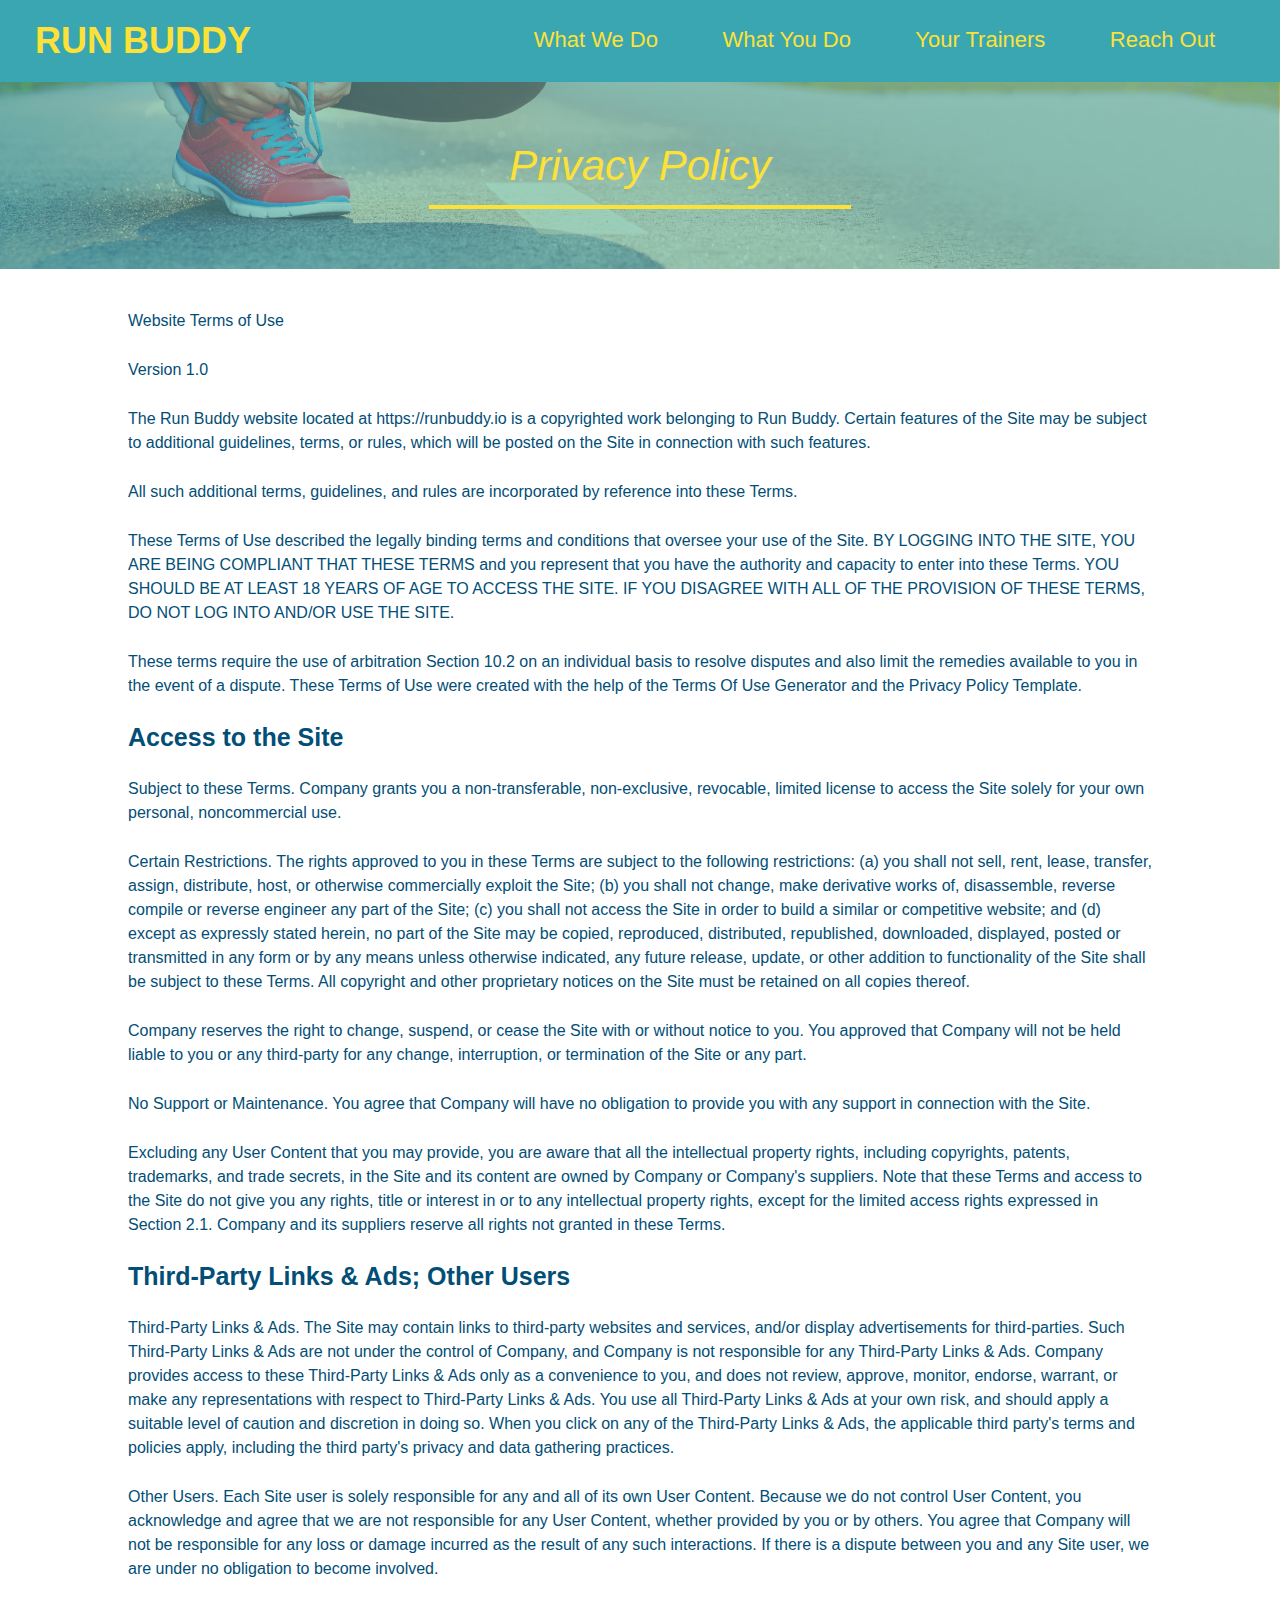
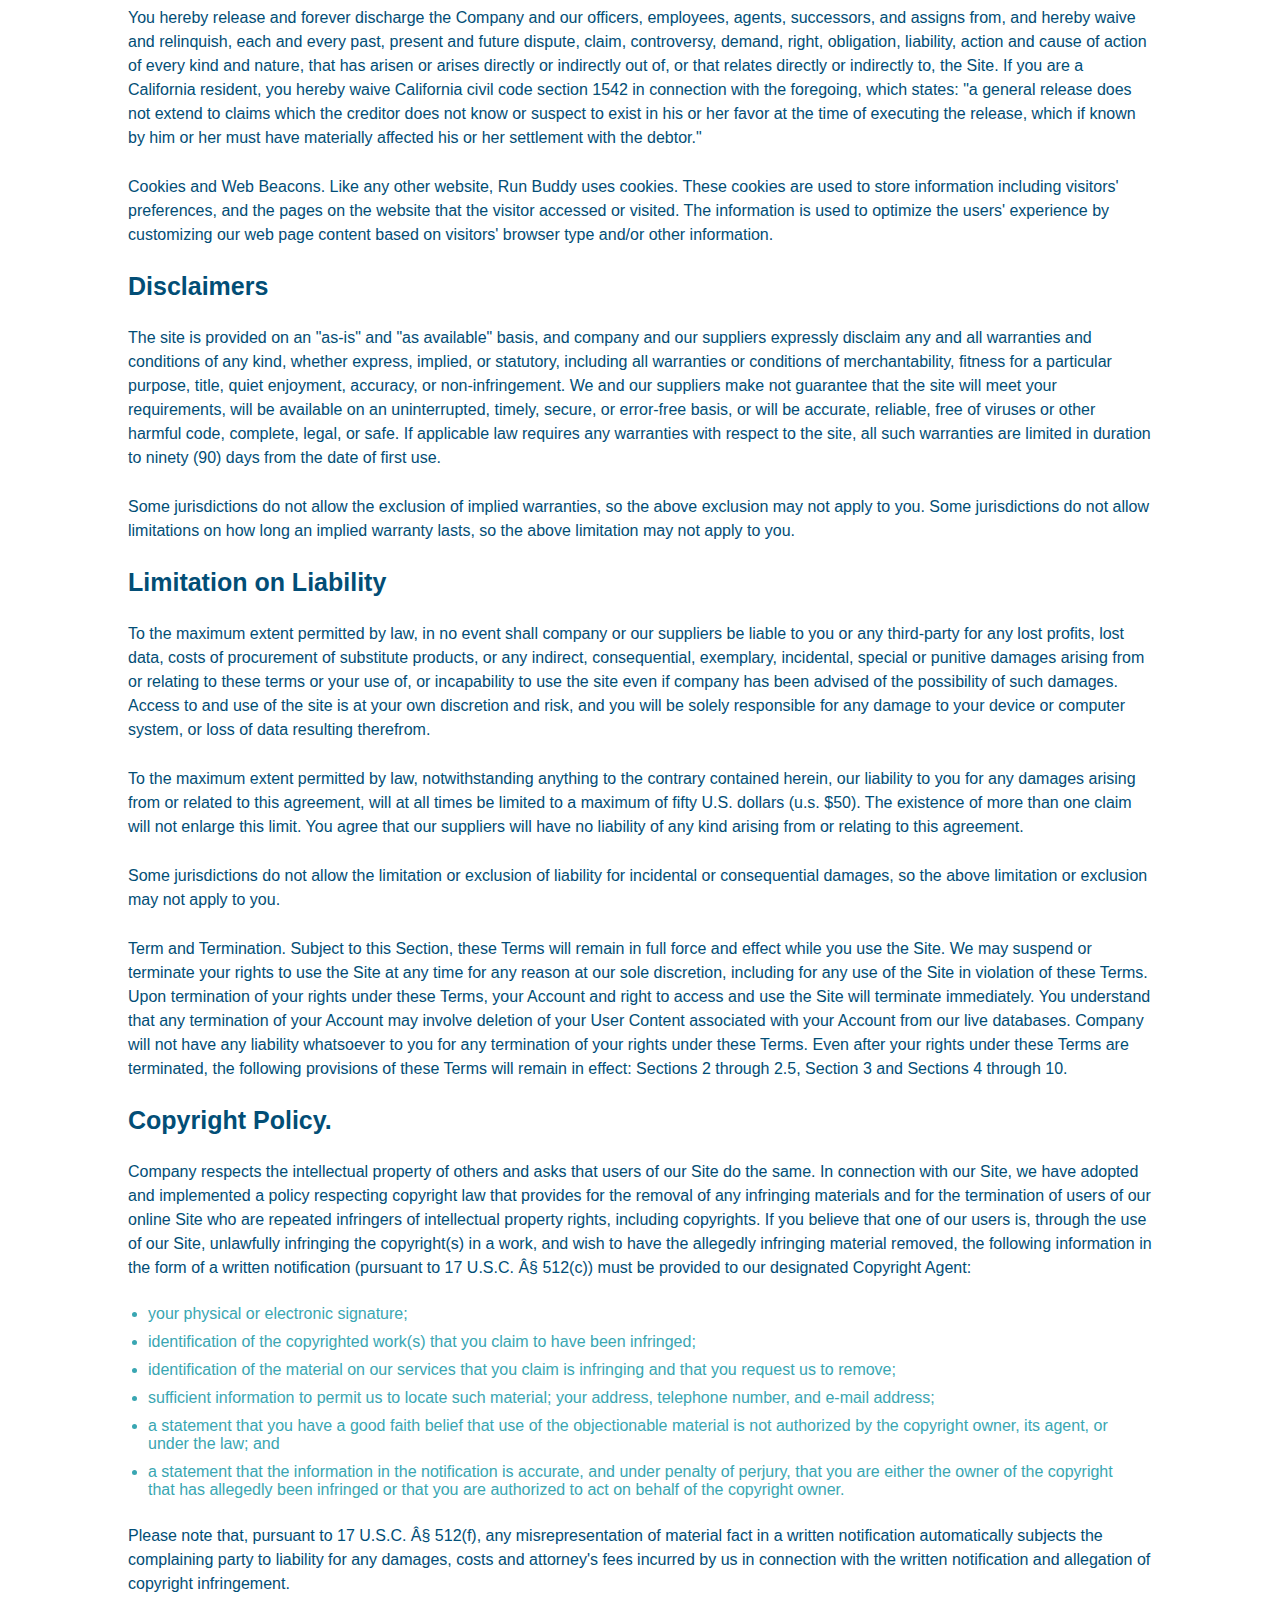
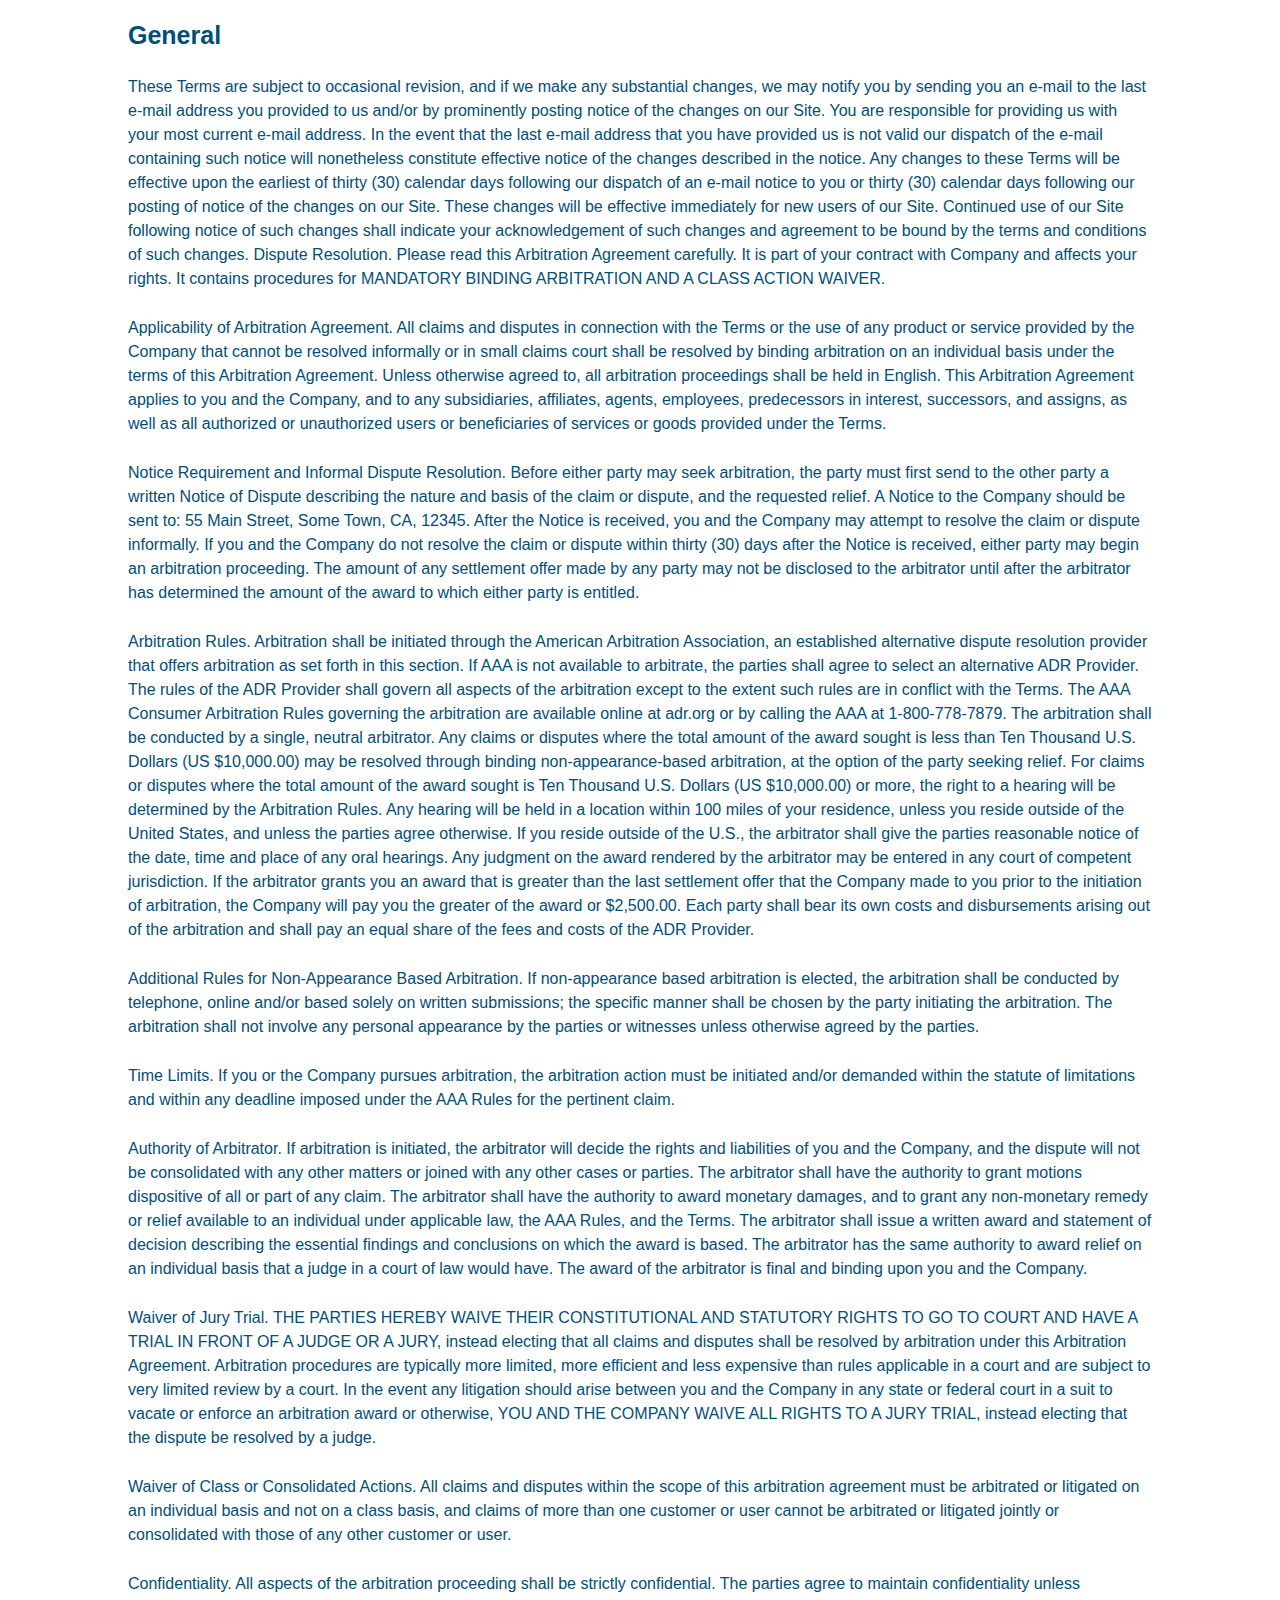
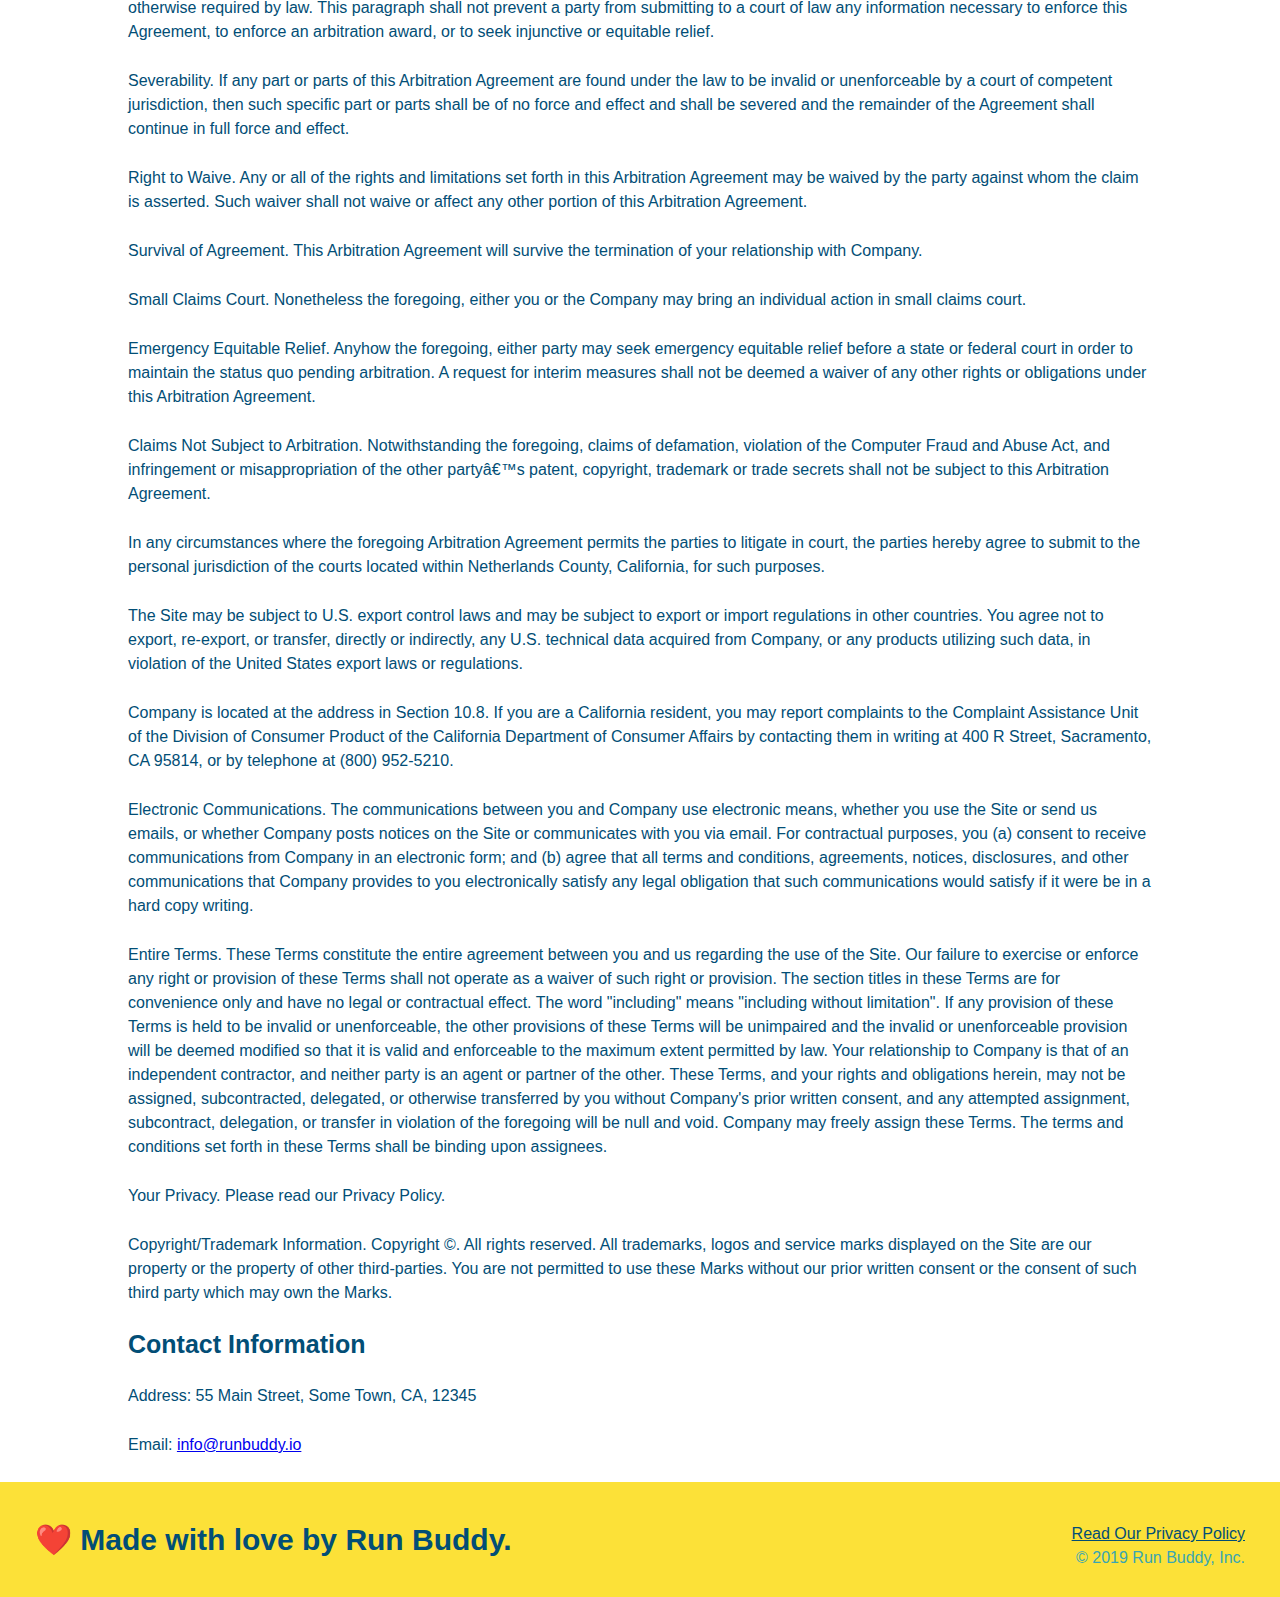
==== privacy-policy.html @ 066e6f73 "added privacy policy" ====
<!DOCTYPE html>
<html lang="en">
    <head>
        <meta charset="UTF-8">
        <title>Privacy Policy - Run Buddy</title>
        <!-- External Style Sheet -->
        <link rel="stylesheet" href="./assets/css/style.css"/>
        <link rel="stylesheet" href="./assets/css/secondary-styles.css"/>
    </head>
    <body>
        <!-- navigation -->
        <header>
            <h1>
                <a href="/run-buddy/">RUN BUDDY</a>
            </h1>
            <nav>
                <!-- Unordered list element -->
                <ul>
                    <!-- List item element -->
                    <li>
                        <!-- anchor element -->
                        <a href="./index.html#what-we-do">What We Do</a>
                    </li>
                    <li>
                        <!-- anchor element -->
                        <a href="./index.html#what-you-do">What You Do</a>
                    </li>
                    <li>
                        <!-- anchor element -->
                        <a href="./index.html#your-trainers">Your Trainers</a>
                    </li>
                    <li>
                        <!-- anchor element -->
                        <a href="./index.html#reach-out">Reach Out</a>
                    </li>
                </ul>
            </nav>
        </header>

        <!-- hero/jumbotron -->
        <section class="hero">
            <h2 class="page-title">
                Privacy Policy
            </h2>
        </section>
        
        <article class="secondary-content">

            <p>
                Website Terms of Use
              </p>
        
              <p>
                Version 1.0
              </p>
        
              <p>
                The Run Buddy website located at https://runbuddy.io is a copyrighted work belonging to Run Buddy. Certain
                features of the Site may be subject to additional guidelines, terms, or rules, which will be posted on the Site
                in connection with such features.
              </p>
        
              <p>
                All such additional terms, guidelines, and rules are incorporated by reference into these Terms.
              </p>
        
              <p>
                These Terms of Use described the legally binding terms and conditions that oversee your use of the Site. BY
                LOGGING INTO THE SITE, YOU ARE BEING COMPLIANT THAT THESE TERMS and you represent that you have the authority
                and capacity to enter into these Terms. YOU SHOULD BE AT LEAST 18 YEARS OF AGE TO ACCESS THE SITE. IF YOU
                DISAGREE WITH ALL OF THE PROVISION OF THESE TERMS, DO NOT LOG INTO AND/OR USE THE SITE.
              </p>
        
              <p>
                These terms require the use of arbitration Section 10.2 on an individual basis to resolve disputes and also
                limit the remedies available to you in the event of a dispute. These Terms of Use were created with the help of
                the Terms Of Use Generator and the Privacy Policy Template.
              </p>
        
              <h3>
                Access to the Site
              </h3>
        
              <p>
                Subject to these Terms. Company grants you a non-transferable, non-exclusive, revocable, limited license to
                access the Site solely for your own personal, noncommercial use.
              </p>
        
              <p>
                Certain Restrictions. The rights approved to you in these Terms are subject to the following restrictions: (a)
                you shall not sell, rent, lease, transfer, assign, distribute, host, or otherwise commercially exploit the Site;
                (b) you shall not change, make derivative works of, disassemble, reverse compile or reverse engineer any part of
                the Site; (c) you shall not access the Site in order to build a similar or competitive website; and (d) except
                as expressly stated herein, no part of the Site may be copied, reproduced, distributed, republished, downloaded,
                displayed, posted or transmitted in any form or by any means unless otherwise indicated, any future release,
                update, or other addition to functionality of the Site shall be subject to these Terms. All copyright and other
                proprietary notices on the Site must be retained on all copies thereof.
              </p>
        
              <p>
                Company reserves the right to change, suspend, or cease the Site with or without notice to you. You approved
                that Company will not be held liable to you or any third-party for any change, interruption, or termination of
                the Site or any part.
              </p>
        
              <p>
                No Support or Maintenance. You agree that Company will have no obligation to provide you with any support in
                connection with the Site.
              </p>
        
              <p>
                Excluding any User Content that you may provide, you are aware that all the intellectual property rights,
                including copyrights, patents, trademarks, and trade secrets, in the Site and its content are owned by Company
                or Company's suppliers. Note that these Terms and access to the Site do not give you any rights, title or
                interest in or to any intellectual property rights, except for the limited access rights expressed in Section
                2.1. Company and its suppliers reserve all rights not granted in these Terms.
              </p>
        
              <h3>
                Third-Party Links & Ads; Other Users
              </h3>
        
              <p>
                Third-Party Links & Ads. The Site may contain links to third-party websites and services, and/or display
                advertisements for third-parties. Such Third-Party Links & Ads are not under the control of Company, and Company
                is not responsible for any Third-Party Links & Ads. Company provides access to these Third-Party Links & Ads
                only as a convenience to you, and does not review, approve, monitor, endorse, warrant, or make any
                representations with respect to Third-Party Links & Ads. You use all Third-Party Links & Ads at your own risk,
                and should apply a suitable level of caution and discretion in doing so. When you click on any of the
                Third-Party Links & Ads, the applicable third party's terms and policies apply, including the third party's
                privacy and data gathering practices.
              </p>
        
              <p>
                Other Users. Each Site user is solely responsible for any and all of its own User Content. Because we do not
                control User Content, you acknowledge and agree that we are not responsible for any User Content, whether
                provided by you or by others. You agree that Company will not be responsible for any loss or damage incurred as
                the result of any such interactions. If there is a dispute between you and any Site user, we are under no
                obligation to become involved.
              </p>
        
              <p>
                You hereby release and forever discharge the Company and our officers, employees, agents, successors, and
                assigns from, and hereby waive and relinquish, each and every past, present and future dispute, claim,
                controversy, demand, right, obligation, liability, action and cause of action of every kind and nature, that has
                arisen or arises directly or indirectly out of, or that relates directly or indirectly to, the Site. If you are
                a California resident, you hereby waive California civil code section 1542 in connection with the foregoing,
                which states: "a general release does not extend to claims which the creditor does not know or suspect to exist
                in his or her favor at the time of executing the release, which if known by him or her must have materially
                affected his or her settlement with the debtor."
              </p>
        
              <p>
                Cookies and Web Beacons. Like any other website, Run Buddy uses cookies. These cookies are used to store
                information including visitors' preferences, and the pages on the website that the visitor accessed or visited.
                The information is used to optimize the users' experience by customizing our web page content based on visitors'
                browser type and/or other information.
              </p>
        
              <h3>
                Disclaimers
              </h3>
        
              <p>
                The site is provided on an "as-is" and "as available" basis, and company and our suppliers expressly disclaim
                any and all warranties and conditions of any kind, whether express, implied, or statutory, including all
                warranties or conditions of merchantability, fitness for a particular purpose, title, quiet enjoyment, accuracy,
                or non-infringement. We and our suppliers make not guarantee that the site will meet your requirements, will be
                available on an uninterrupted, timely, secure, or error-free basis, or will be accurate, reliable, free of
                viruses or other harmful code, complete, legal, or safe. If applicable law requires any warranties with respect
                to the site, all such warranties are limited in duration to ninety (90) days from the date of first use.
              </p>
        
              <p>
                Some jurisdictions do not allow the exclusion of implied warranties, so the above exclusion may not apply to
                you. Some jurisdictions do not allow limitations on how long an implied warranty lasts, so the above limitation
                may not apply to you.
              </p>
        
              <h3>
                Limitation on Liability
              </h3>
        
              <p>
                To the maximum extent permitted by law, in no event shall company or our suppliers be liable to you or any
                third-party for any lost profits, lost data, costs of procurement of substitute products, or any indirect,
                consequential, exemplary, incidental, special or punitive damages arising from or relating to these terms or
                your use of, or incapability to use the site even if company has been advised of the possibility of such
                damages. Access to and use of the site is at your own discretion and risk, and you will be solely responsible
                for any damage to your device or computer system, or loss of data resulting therefrom.
              </p>
        
              <p>
                To the maximum extent permitted by law, notwithstanding anything to the contrary contained herein, our liability
                to you for any damages arising from or related to this agreement, will at all times be limited to a maximum of
                fifty U.S. dollars (u.s. $50). The existence of more than one claim will not enlarge this limit. You agree that
                our suppliers will have no liability of any kind arising from or relating to this agreement.
              </p>
        
              <p>
                Some jurisdictions do not allow the limitation or exclusion of liability for incidental or consequential
                damages, so the above limitation or exclusion may not apply to you.
              </p>
        
              <p>
                Term and Termination. Subject to this Section, these Terms will remain in full force and effect while you use
                the Site. We may suspend or terminate your rights to use the Site at any time for any reason at our sole
                discretion, including for any use of the Site in violation of these Terms. Upon termination of your rights under
                these Terms, your Account and right to access and use the Site will terminate immediately. You understand that
                any termination of your Account may involve deletion of your User Content associated with your Account from our
                live databases. Company will not have any liability whatsoever to you for any termination of your rights under
                these Terms. Even after your rights under these Terms are terminated, the following provisions of these Terms
                will remain in effect: Sections 2 through 2.5, Section 3 and Sections 4 through 10.
              </p>
        
              <h3>
                Copyright Policy.
              </h3>
        
              <p>
                Company respects the intellectual property of others and asks that users of our Site do the same. In connection
                with our Site, we have adopted and implemented a policy respecting copyright law that provides for the removal
                of any infringing materials and for the termination of users of our online Site who are repeated infringers of
                intellectual property rights, including copyrights. If you believe that one of our users is, through the use of
                our Site, unlawfully infringing the copyright(s) in a work, and wish to have the allegedly infringing material
                removed, the following information in the form of a written notification (pursuant to 17 U.S.C. Â§ 512(c)) must
                be provided to our designated Copyright Agent:
              </p>
        
              <ul>
                <li>
                  your physical or electronic signature;
                </li>
                <li>
                  identification of the copyrighted work(s) that you claim to have been infringed;
                </li>
                <li>
                  identification of the material on our services that you claim is infringing and that you request us to remove;
                </li>
                <li>
                  sufficient information to permit us to locate such material; your address, telephone number, and e-mail
                  address;
                </li>
                <li>
                  a statement that you have a good faith belief that use of the objectionable material is not authorized by the
                  copyright owner, its agent, or under the law; and
                </li>
                <li>
                  a statement that the information in the notification is accurate, and under penalty of perjury, that you are
                  either the owner of the copyright that has allegedly been infringed or that you are authorized to act on
                  behalf of the copyright owner.
                </li>
              </ul>
        
              <p>
                Please note that, pursuant to 17 U.S.C. Â§ 512(f), any misrepresentation of material fact in a written
                notification automatically subjects the complaining party to liability for any damages, costs and attorney's
                fees incurred by us in connection with the written notification and allegation of copyright infringement.
              </p>
        
              <h3>
                General
              </h3>
        
              <p>
                These Terms are subject to occasional revision, and if we make any substantial changes, we may notify you by
                sending you an e-mail to the last e-mail address you provided to us and/or by prominently posting notice of the
                changes on our Site. You are responsible for providing us with your most current e-mail address. In the event
                that the last e-mail address that you have provided us is not valid our dispatch of the e-mail containing such
                notice will nonetheless constitute effective notice of the changes described in the notice. Any changes to these
                Terms will be effective upon the earliest of thirty (30) calendar days following our dispatch of an e-mail
                notice to you or thirty (30) calendar days following our posting of notice of the changes on our Site. These
                changes will be effective immediately for new users of our Site. Continued use of our Site following notice of
                such changes shall indicate your acknowledgement of such changes and agreement to be bound by the terms and
                conditions of such changes. Dispute Resolution. Please read this Arbitration Agreement carefully. It is part of
                your contract with Company and affects your rights. It contains procedures for MANDATORY BINDING ARBITRATION AND
                A CLASS ACTION WAIVER.
              </p>
        
              <p>
                Applicability of Arbitration Agreement. All claims and disputes in connection with the Terms or the use of any
                product or service provided by the Company that cannot be resolved informally or in small claims court shall be
                resolved by binding arbitration on an individual basis under the terms of this Arbitration Agreement. Unless
                otherwise agreed to, all arbitration proceedings shall be held in English. This Arbitration Agreement applies to
                you and the Company, and to any subsidiaries, affiliates, agents, employees, predecessors in interest,
                successors, and assigns, as well as all authorized or unauthorized users or beneficiaries of services or goods
                provided under the Terms.
              </p>
        
              <p>
                Notice Requirement and Informal Dispute Resolution. Before either party may seek arbitration, the party must
                first send to the other party a written Notice of Dispute describing the nature and basis of the claim or
                dispute, and the requested relief. A Notice to the Company should be sent to: 55 Main Street, Some Town, CA,
                12345. After the Notice is received, you and the Company may attempt to resolve the claim or dispute informally.
                If you and the Company do not resolve the claim or dispute within thirty (30) days after the Notice is received,
                either party may begin an arbitration proceeding. The amount of any settlement offer made by any party may not
                be disclosed to the arbitrator until after the arbitrator has determined the amount of the award to which either
                party is entitled.
              </p>
        
              <p>
                Arbitration Rules. Arbitration shall be initiated through the American Arbitration Association, an established
                alternative dispute resolution provider that offers arbitration as set forth in this section. If AAA is not
                available to arbitrate, the parties shall agree to select an alternative ADR Provider. The rules of the ADR
                Provider shall govern all aspects of the arbitration except to the extent such rules are in conflict with the
                Terms. The AAA Consumer Arbitration Rules governing the arbitration are available online at adr.org or by
                calling the AAA at 1-800-778-7879. The arbitration shall be conducted by a single, neutral arbitrator. Any
                claims or disputes where the total amount of the award sought is less than Ten Thousand U.S. Dollars (US
                $10,000.00) may be resolved through binding non-appearance-based arbitration, at the option of the party seeking
                relief. For claims or disputes where the total amount of the award sought is Ten Thousand U.S. Dollars (US
                $10,000.00) or more, the right to a hearing will be determined by the Arbitration Rules. Any hearing will be
                held in a location within 100 miles of your residence, unless you reside outside of the United States, and
                unless the parties agree otherwise. If you reside outside of the U.S., the arbitrator shall give the parties
                reasonable notice of the date, time and place of any oral hearings. Any judgment on the award rendered by the
                arbitrator may be entered in any court of competent jurisdiction. If the arbitrator grants you an award that is
                greater than the last settlement offer that the Company made to you prior to the initiation of arbitration, the
                Company will pay you the greater of the award or $2,500.00. Each party shall bear its own costs and
                disbursements arising out of the arbitration and shall pay an equal share of the fees and costs of the ADR
                Provider.
              </p>
        
              <p>
                Additional Rules for Non-Appearance Based Arbitration. If non-appearance based arbitration is elected, the
                arbitration shall be conducted by telephone, online and/or based solely on written submissions; the specific
                manner shall be chosen by the party initiating the arbitration. The arbitration shall not involve any personal
                appearance by the parties or witnesses unless otherwise agreed by the parties.
              </p>
        
              <p>
                Time Limits. If you or the Company pursues arbitration, the arbitration action must be initiated and/or demanded
                within the statute of limitations and within any deadline imposed under the AAA Rules for the pertinent claim.
              </p>
        
              <p>
                Authority of Arbitrator. If arbitration is initiated, the arbitrator will decide the rights and liabilities of
                you and the Company, and the dispute will not be consolidated with any other matters or joined with any other
                cases or parties. The arbitrator shall have the authority to grant motions dispositive of all or part of any
                claim. The arbitrator shall have the authority to award monetary damages, and to grant any non-monetary remedy
                or relief available to an individual under applicable law, the AAA Rules, and the Terms. The arbitrator shall
                issue a written award and statement of decision describing the essential findings and conclusions on which the
                award is based. The arbitrator has the same authority to award relief on an individual basis that a judge in a
                court of law would have. The award of the arbitrator is final and binding upon you and the Company.
              </p>
        
              <p>
                Waiver of Jury Trial. THE PARTIES HEREBY WAIVE THEIR CONSTITUTIONAL AND STATUTORY RIGHTS TO GO TO COURT AND HAVE
                A TRIAL IN FRONT OF A JUDGE OR A JURY, instead electing that all claims and disputes shall be resolved by
                arbitration under this Arbitration Agreement. Arbitration procedures are typically more limited, more efficient
                and less expensive than rules applicable in a court and are subject to very limited review by a court. In the
                event any litigation should arise between you and the Company in any state or federal court in a suit to vacate
                or enforce an arbitration award or otherwise, YOU AND THE COMPANY WAIVE ALL RIGHTS TO A JURY TRIAL, instead
                electing that the dispute be resolved by a judge.
              </p>
        
              <p>
                Waiver of Class or Consolidated Actions. All claims and disputes within the scope of this arbitration agreement
                must be arbitrated or litigated on an individual basis and not on a class basis, and claims of more than one
                customer or user cannot be arbitrated or litigated jointly or consolidated with those of any other customer or
                user.
              </p>
        
              <p>
                Confidentiality. All aspects of the arbitration proceeding shall be strictly confidential. The parties agree to
                maintain confidentiality unless otherwise required by law. This paragraph shall not prevent a party from
                submitting to a court of law any information necessary to enforce this Agreement, to enforce an arbitration
                award, or to seek injunctive or equitable relief.
              </p>
        
              <p>
                Severability. If any part or parts of this Arbitration Agreement are found under the law to be invalid or
                unenforceable by a court of competent jurisdiction, then such specific part or parts shall be of no force and
                effect and shall be severed and the remainder of the Agreement shall continue in full force and effect.
              </p>
        
              <p>
                Right to Waive. Any or all of the rights and limitations set forth in this Arbitration Agreement may be waived
                by the party against whom the claim is asserted. Such waiver shall not waive or affect any other portion of this
                Arbitration Agreement.
              </p>
        
              <p>
                Survival of Agreement. This Arbitration Agreement will survive the termination of your relationship with
                Company.
              </p>
        
              <p>
                Small Claims Court. Nonetheless the foregoing, either you or the Company may bring an individual action in small
                claims court.
              </p>
        
              <p>
                Emergency Equitable Relief. Anyhow the foregoing, either party may seek emergency equitable relief before a
                state or federal court in order to maintain the status quo pending arbitration. A request for interim measures
                shall not be deemed a waiver of any other rights or obligations under this Arbitration Agreement.
              </p>
        
              <p>
                Claims Not Subject to Arbitration. Notwithstanding the foregoing, claims of defamation, violation of the
                Computer Fraud and Abuse Act, and infringement or misappropriation of the other partyâ€™s patent, copyright,
                trademark or trade secrets shall not be subject to this Arbitration Agreement.
              </p>
        
              <p>
                In any circumstances where the foregoing Arbitration Agreement permits the parties to litigate in court, the
                parties hereby agree to submit to the personal jurisdiction of the courts located within Netherlands County,
                California, for such purposes.
              </p>
        
              <p>
                The Site may be subject to U.S. export control laws and may be subject to export or import regulations in other
                countries. You agree not to export, re-export, or transfer, directly or indirectly, any U.S. technical data
                acquired from Company, or any products utilizing such data, in violation of the United States export laws or
                regulations.
              </p>
        
              <p>
                Company is located at the address in Section 10.8. If you are a California resident, you may report complaints
                to the Complaint Assistance Unit of the Division of Consumer Product of the California Department of Consumer
                Affairs by contacting them in writing at 400 R Street, Sacramento, CA 95814, or by telephone at (800) 952-5210.
              </p>
        
              <p>
                Electronic Communications. The communications between you and Company use electronic means, whether you use the
                Site or send us emails, or whether Company posts notices on the Site or communicates with you via email. For
                contractual purposes, you (a) consent to receive communications from Company in an electronic form; and (b)
                agree that all terms and conditions, agreements, notices, disclosures, and other communications that Company
                provides to you electronically satisfy any legal obligation that such communications would satisfy if it were be
                in a hard copy writing.
              </p>
        
              <p>
                Entire Terms. These Terms constitute the entire agreement between you and us regarding the use of the Site. Our
                failure to exercise or enforce any right or provision of these Terms shall not operate as a waiver of such right
                or provision. The section titles in these Terms are for convenience only and have no legal or contractual
                effect. The word "including" means "including without limitation". If any provision of these Terms is held to be
                invalid or unenforceable, the other provisions of these Terms will be unimpaired and the invalid or
                unenforceable provision will be deemed modified so that it is valid and enforceable to the maximum extent
                permitted by law. Your relationship to Company is that of an independent contractor, and neither party is an
                agent or partner of the other. These Terms, and your rights and obligations herein, may not be assigned,
                subcontracted, delegated, or otherwise transferred by you without Company's prior written consent, and any
                attempted assignment, subcontract, delegation, or transfer in violation of the foregoing will be null and void.
                Company may freely assign these Terms. The terms and conditions set forth in these Terms shall be binding upon
                assignees.
              </p>
        
              <p>
                Your Privacy. Please read our Privacy Policy.
              </p>
        
              <p>
                Copyright/Trademark Information. Copyright ©. All rights reserved. All trademarks, logos and service marks
                displayed on the Site are our property or the property of other third-parties. You are not permitted to use
                these Marks without our prior written consent or the consent of such third party which may own the Marks.
              </p>
        
              <h3>
                Contact Information
              </h3>
        
              <p>
                Address: 55 Main Street, Some Town, CA, 12345
              </p>
        
              <p>
                Email: <a href="mailto:info@runbuddy.io">info@runbuddy.io</a>
              </p>
        
        </article>

        <!-- footer -->
        <footer>
            <h2>❤️ Made with love by Run Buddy.</h2>
            <div>
                <a href="#">Read Our Privacy Policy</a><br />
                &copy; 2019 Run Buddy, Inc.
            </div>
        </footer>
    </body>
</html>
---- assets/css/style.css ----
*
{
    margin: 0;
    padding: 0;
    box-sizing: border-box;
}

body
{
    color: #39a6b2;
    font-family: Helvetica, Arial, sans-serif;
}

/* apply styles to <header> */
header
{
    padding: 20px 35px;
    background-color: #39a6b2;
}

header h1
{
    font-weight: bold;
    font-size: 36px;
    color: #fce138;
    margin: 0;
    display: inline;
}

header a
{
    text-decoration: none;
    color: #fce138;
}

header nav
{
    float: right;
    margin: 7px 0;
}

header nav ul li
{
    display: inline;
}


header nav ul li a
{
    margin: 0 30px;
    font-weight: lighter;
    font-size: 22px;
}

footer
{
    background: #fce138;
    width: 100%;
    padding: 40px 35px;
}

footer h2
{
    display: inline;
    color: #024e76;
    font-size: 30px;
    margin: 0;
}

footer div
{
    float: right;
    line-height: 1.5;
    text-align: right;
}

footer a
{
    color: #024e76;
}

section
{
    padding: 60px;
}



/*Hero Style Start*/
.hero
{
    background-image: url("../images/hero-bg.jpg");
    height: 600px;
    background-size: cover;
    background-position: center;
    position: relative;
}

.hero-form
{
    background-color: #fce138;
    padding: 20px;
    width: 500px;
    border: 3px solid #024e76;
    color: #024e76;
    position: absolute;
    bottom: 120px;
    right: 140px;
}


.hero .hero-form h3
{
    font-size: 24px;
    margin: 0;
}

.hero-form p
{
    margin: 5px 0 15px 0;
}

.hero-form label
{
    margin: 0px 5px;
}

.hero-form button
{
    background-color: #024e76;
    color: #fce138;
    border: none;
    padding: 10px 20px;
    font-size: 16px;
}
.form-input
{
    border: 1px solid #024e76;
    display: block;
    padding: 7px 15px;
    font-size: 16px;
    color: #024e76;
    width: 100%;
    margin-bottom: 15px;
}
/*Hero Style End*/

/* What We Do Style */
.intro
{
    text-align: center;
}

.intro p
{
    line-height: 1.7;
    color: #39a6b2;
    width: 80%;
    font-size: 20px;
    margin: 0 auto;
}
/* What We Do Style End */

/* What You Do Style */
.steps
{
    text-align: center;
    background: #fce138;
}

.steps div
{
    margin-bottom: 80px;
}

.steps img
{
    width: 15%;
    margin: 10px 0;
}

.steps h3
{
    color: #024e76;
    font-size: 46px;
    margin-top: 10px;
}

.steps p
{
    color: #39a6b2;
    font-size: 23px;
}

.steps span
{
    font-size: 38px;
}
/* What You Do Style End*/
/* Trainers Style */
.trainers
{
    text-align: center;
}
.trainer
{
    width: 900px;
    margin: 0 auto 30px auto;
    background: #024e76;
    color: #fce138;
    overflow: auto;
}
.trainer img
{
    width: 35%;
    float: left;
}
.trainer-bio
{
    padding: 35px;
    float: left;
    width: 65%;
}
.trainer-bio h3
{
    font-size: 32px;
    margin-bottom: 8px;
}
.trainer-bio h4
{
    font-weight: lighter;
    font-size: 26px;
    margin-bottom: 25px;
}
.trainer-bio p
{
    font-size: 17px;
    line-height: 1.3;
}
/* Trainers Style End */

/* Reach out */
.contact-section
{
    background-color: #024e76;
    text-align: center;
}

.contact-section h2
{
    color: #fce138;
}

.contact-info iframe
{
    width: 400px;
    height: 400px;
}

.contact-info div
{
    display: inline-block;
    width: 410px;
    vertical-align: top;
    text-align: left;
    margin: 30px 0 0 60px;
    color: white;
}

.contact-info h3
{
    color: #fce138;
    font-size: 32px;
}

.contact-info p, .contact-info address
{
    margin: 20px 0;
    line-height: 1.5;
    font-size: 20px;
    font-style: normal;
}

.contact-info a
{
    color: #fce138;
}
/* Reach out style end */

/* Utility Classes */
.section-title
{
    font-size: 55px;
    color: #024e76;
    margin-bottom: 35px;
    padding: 0 100px 20px 100px;
    display: inline-block;
    border-bottom: 3px solid;
}

.primary-border
{
    border-color: #fce138;
}

.secondary-border
{
    border-color: #39a6b2;
}

.text-left
{
    text-align: left;
}
.text-right
{
    text-align: right;
}
---- assets/css/secondary-styles.css ----
.hero
{
    background-position: bottom;
    height: auto;
    text-align: center;
    margin-bottom: 40px;
}

.page-title
{
    font-weight: normal;
    font-style: italic;
    font-size: 42px;
    color: #fce138;
    display: inline-block;
    border-bottom: 4px solid #fce138;
    padding: 0 80px 15px 80px;
}

.secondary-content
{
    width: 80%;
    margin: 0 auto;
    color: #024e76;
}

.secondary-content h3
{
    font-size: 25px;
    margin: 25px 0;
}

.secondary-content p
{
    font-size: 16px;
    line-height: 1.5;
    margin: 25px 0;
}

.secondary-content ul
{
    margin: 15px 20px;
}

.secondary-content li
{
    color: #39a6b2;
    margin: 10px 0;
}
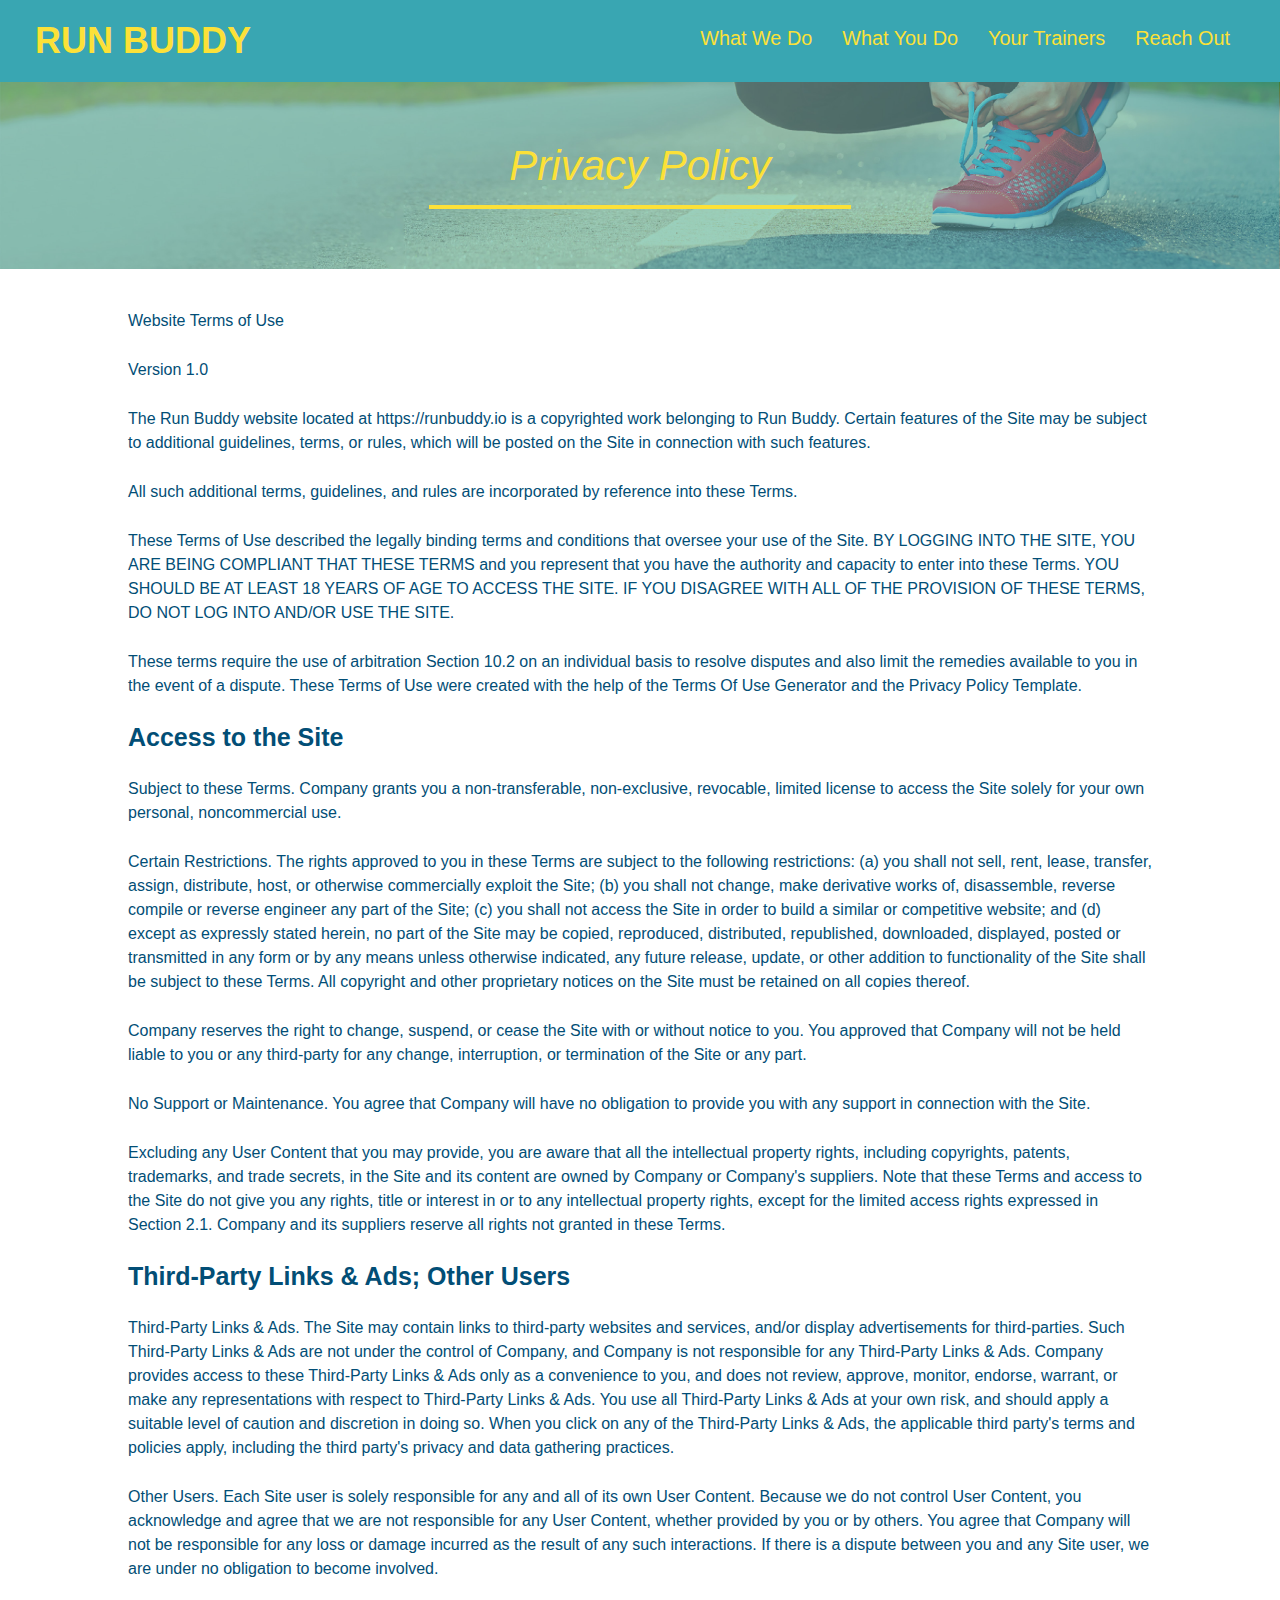
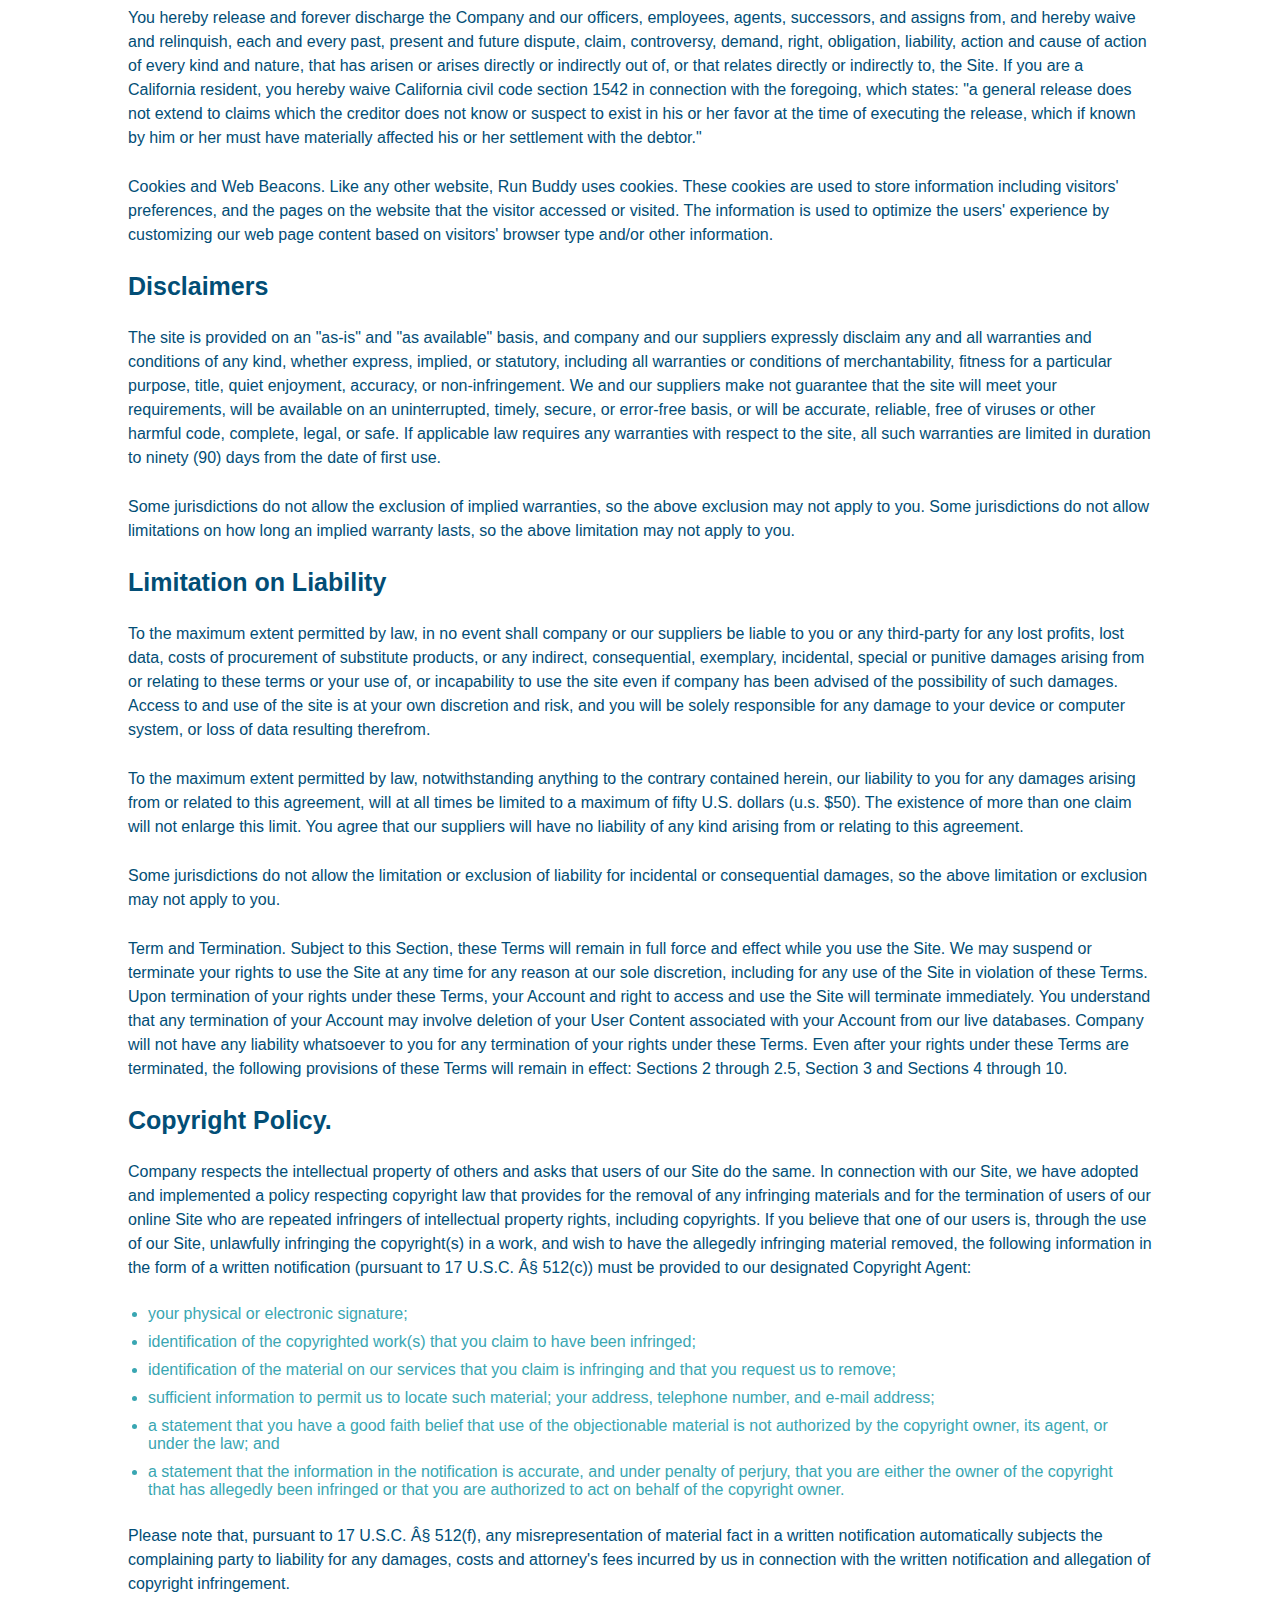
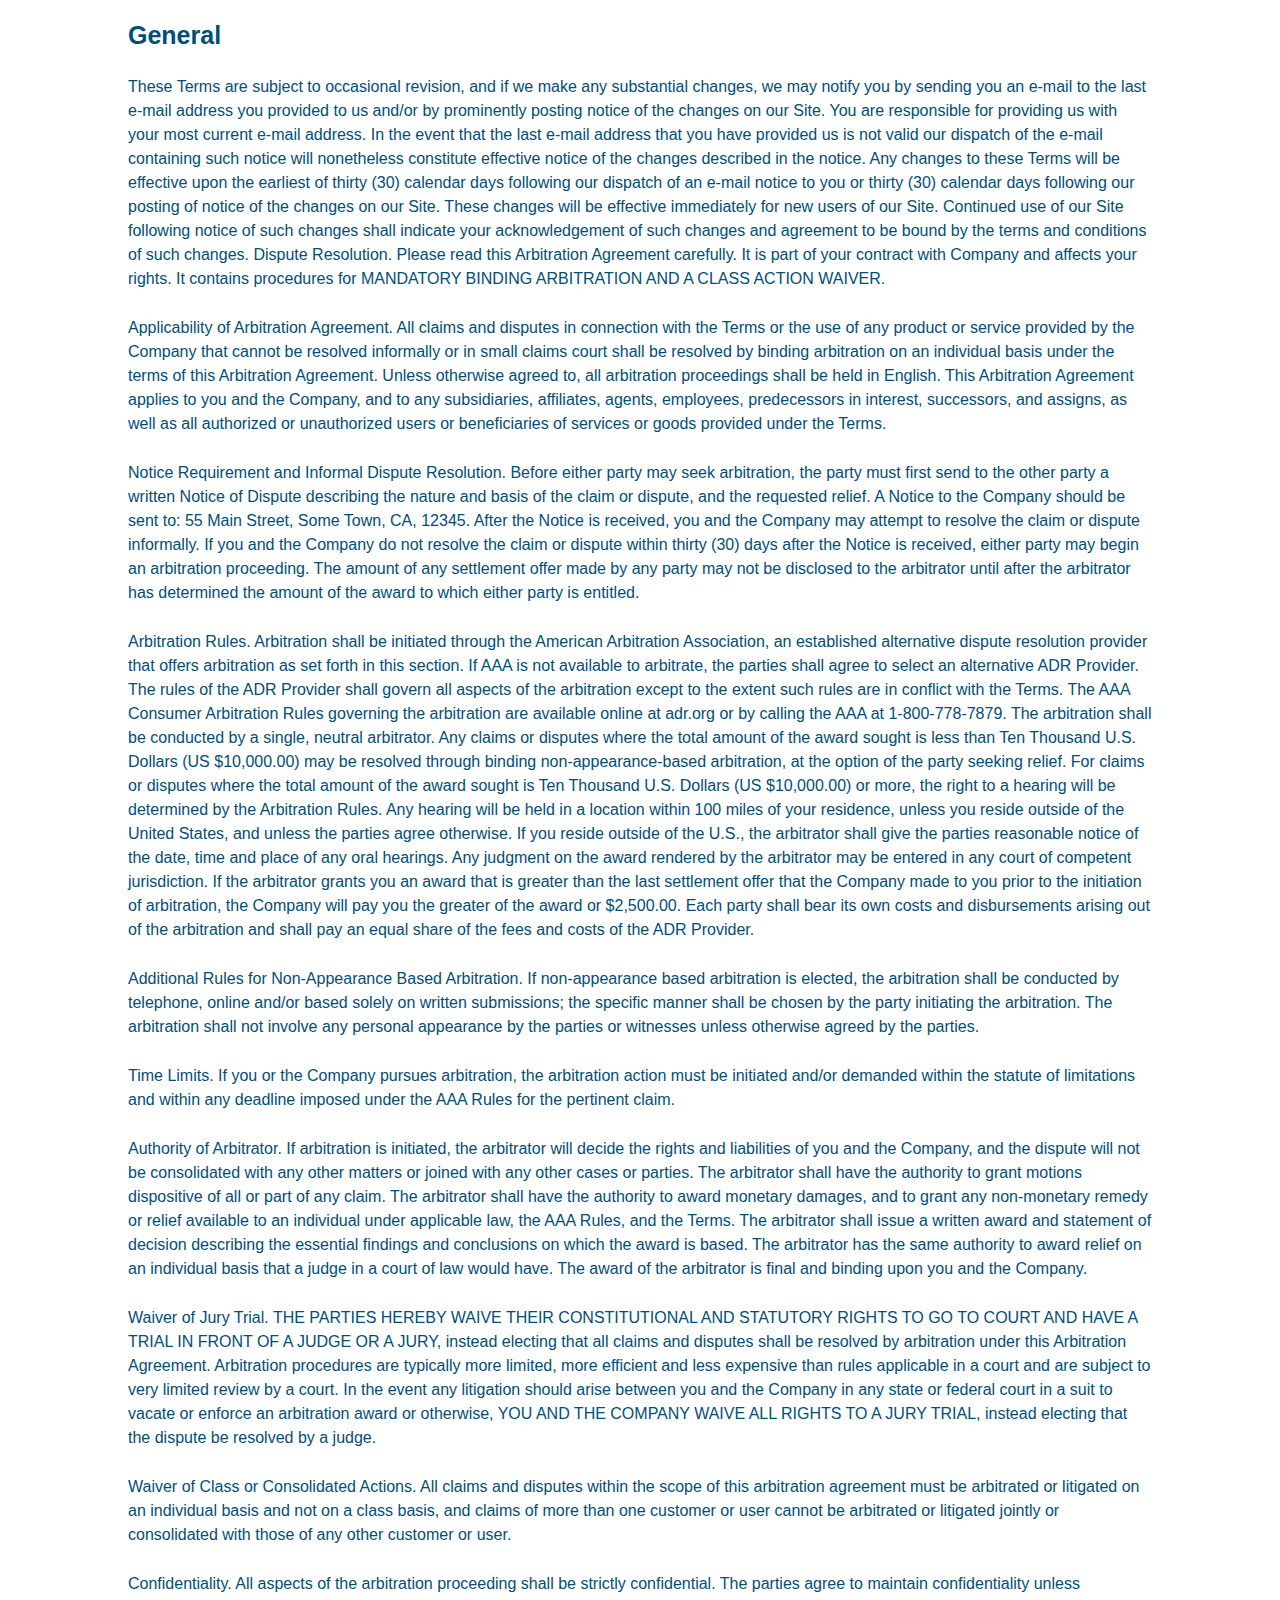
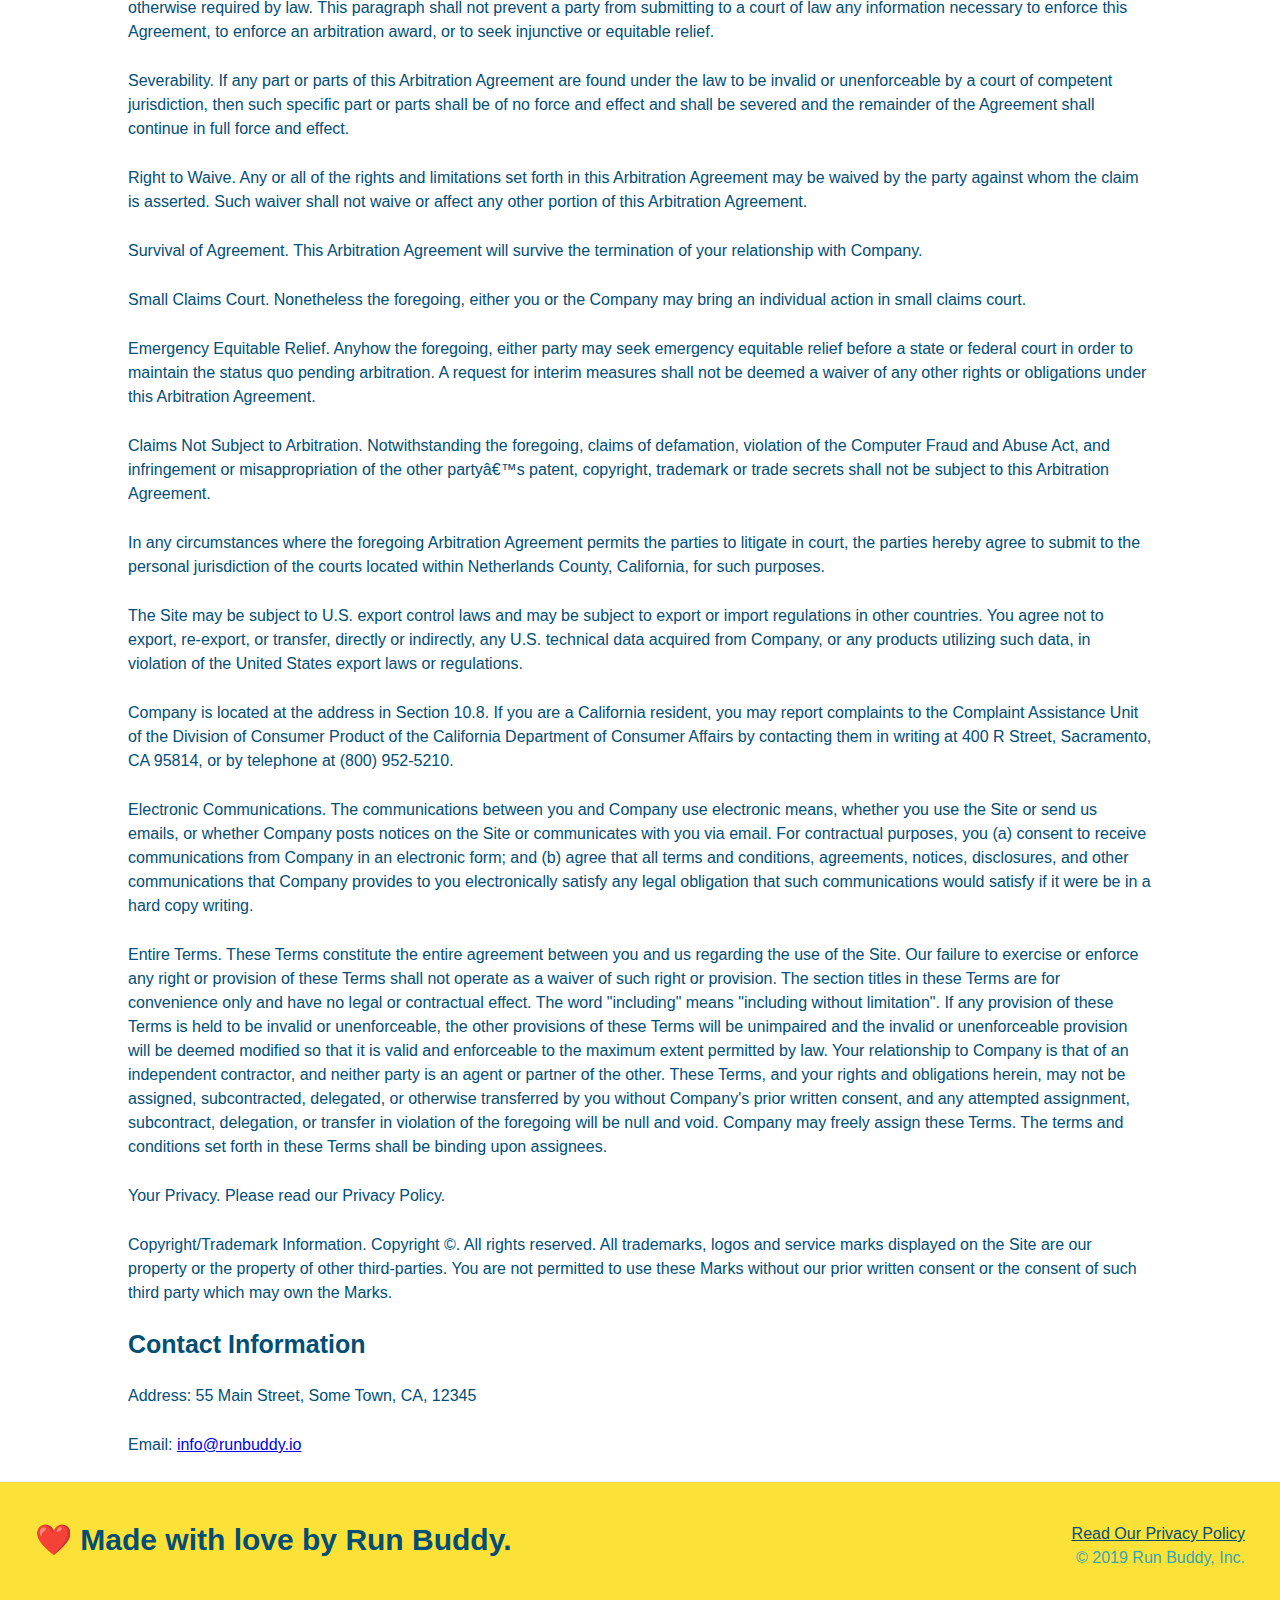
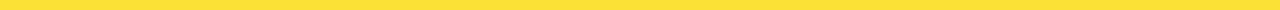
==== commit 9e9d93d4: "experimented with media queries" ====
--- a/privacy-policy.html
+++ b/privacy-policy.html
@@ -2,6 +2,7 @@
 <html lang="en">
     <head>
         <meta charset="UTF-8">
+        <meta name="viewport" content="width=device-width, initial-scale=1.0" />
         <title>Privacy Policy - Run Buddy</title>
         <!-- External Style Sheet -->
         <link rel="stylesheet" href="./assets/css/style.css"/>
--- a/assets/css/style.css
+++ b/assets/css/style.css
@@ -16,6 +16,9 @@
 {
     padding: 20px 35px;
     background-color: #39a6b2;
+    display: flex;
+    justify-content: space-between;
+    flex-wrap: wrap;
 }
 
 header h1
@@ -24,7 +27,6 @@
     font-size: 36px;
     color: #fce138;
     margin: 0;
-    display: inline;
 }
 
 header a
@@ -35,25 +37,32 @@
 
 header nav
 {
-    float: right;
     margin: 7px 0;
-}
-
-header nav ul li
-{
-    display: inline;
+    
+}
+
+header nav ul
+{
+    display: flex;
+    flex-wrap: wrap;
+    justify-content: space-between;
+    align-items: center;
+    list-style: none;
 }
 
 
 header nav ul li a
 {
-    margin: 0 30px;
+    padding: 10px 15px;
     font-weight: lighter;
-    font-size: 22px;
+    font-size: 1.55vw;
 }
 
 footer
 {
+    display: flex;
+    justify-content: space-between;
+    flex-wrap: wrap;
     background: #fce138;
     width: 100%;
     padding: 40px 35px;
@@ -61,7 +70,6 @@
 
 footer h2
 {
-    display: inline;
     color: #024e76;
     font-size: 30px;
     margin: 0;
@@ -69,7 +77,6 @@
 
 footer div
 {
-    float: right;
     line-height: 1.5;
     text-align: right;
 }
@@ -90,22 +97,39 @@
 .hero
 {
     background-image: url("../images/hero-bg.jpg");
-    height: 600px;
     background-size: cover;
     background-position: center;
-    position: relative;
+    display: flex;
+    justify-content: center;
+    flex-wrap: wrap;
+    align-items: flex-start;
+}
+
+.hero-cta
+{
+    width: 35%;
+    text-align: right;
+    margin: 3.5;
+    color: #fff;
+    font-size: 18px;
+    line-height: 1.2;
+}
+
+.hero-cta h2
+{
+    font-style: italic;
+    font-size: 55px;
+    color: #fce138;
 }
 
 .hero-form
 {
     background-color: #fce138;
     padding: 20px;
-    width: 500px;
     border: 3px solid #024e76;
     color: #024e76;
-    position: absolute;
-    bottom: 120px;
-    right: 140px;
+    width: 40%;
+    margin: 3.5%;
 }
 
 
@@ -146,10 +170,6 @@
 /*Hero Style End*/
 
 /* What We Do Style */
-.intro
-{
-    text-align: center;
-}
 
 .intro p
 {
@@ -158,84 +178,113 @@
     width: 80%;
     font-size: 20px;
     margin: 0 auto;
+    text-align: center;
 }
 /* What We Do Style End */
 
 /* What You Do Style */
 .steps
 {
-    text-align: center;
     background: #fce138;
 }
 
-.steps div
-{
-    margin-bottom: 80px;
-}
-
-.steps img
-{
-    width: 15%;
-    margin: 10px 0;
-}
-
-.steps h3
+.step
+{
+    margin: 50px auto;
+    padding-bottom: 50px;
+    width: 80%;
+    border-bottom: 1px solid #39a6b2;
+    display: flex;
+    flex-wrap: wrap;
+    align-items: center;
+    justify-content: space-between;
+}
+
+.step h3
 {
     color: #024e76;
     font-size: 46px;
-    margin-top: 10px;
-}
-
-.steps p
+    flex: 1 30%;
+}
+
+.step-info
+{
+    flex: 2 70%;
+    display: flex;
+    flex-wrap: wrap;
+    align-items: center;
+}
+
+.step-img
+{
+    flex: 1 12%;
+    margin-right: 20px;
+}
+
+.step-img img
+{
+    max-width: 100%;
+}
+
+.step-text
+{
+    flex: 12;
+}
+
+.step-text p
 {
     color: #39a6b2;
-    font-size: 23px;
-}
-
-.steps span
-{
-    font-size: 38px;
-}
+    font-size: 18px;
+}
+
+.step-text h4
+{
+    font-size: 26px;
+    line-height: 1.5;
+    color: #024e76;
+}
+
 /* What You Do Style End*/
 /* Trainers Style */
 .trainers
 {
-    text-align: center;
+    width: 100%;
+    margin: 0 auto;
+    display: flex;
+    flex-wrap: wrap;
+    justify-content: space-around;
 }
 .trainer
 {
-    width: 900px;
-    margin: 0 auto 30px auto;
+    margin: 20px;
     background: #024e76;
     color: #fce138;
-    overflow: auto;
+    flex: 1;
 }
 .trainer img
 {
-    width: 35%;
-    float: left;
+    width: 100%;
 }
 .trainer-bio
 {
-    padding: 35px;
-    float: left;
-    width: 65%;
+    padding: 25px;
+    line-height: 1.3;
 }
 .trainer-bio h3
 {
-    font-size: 32px;
-    margin-bottom: 8px;
+    font-size: 28px;
+
 }
 .trainer-bio h4
 {
     font-weight: lighter;
-    font-size: 26px;
-    margin-bottom: 25px;
+    font-size: 22px;
+    margin-bottom: 15px;
 }
 .trainer-bio p
 {
     font-size: 17px;
-    line-height: 1.3;
+
 }
 /* Trainers Style End */
 
@@ -243,7 +292,7 @@
 .contact-section
 {
     background-color: #024e76;
-    text-align: center;
+
 }
 
 .contact-section h2
@@ -251,19 +300,26 @@
     color: #fce138;
 }
 
+.contact-info
+{
+    display: flex;
+    justify-content: space-between;
+    flex-wrap: wrap;
+}
+
+.contact-info > *
+{
+    flex: 1;
+    margin: 15px;
+}
+
 .contact-info iframe
 {
-    width: 400px;
     height: 400px;
 }
 
 .contact-info div
 {
-    display: inline-block;
-    width: 410px;
-    vertical-align: top;
-    text-align: left;
-    margin: 30px 0 0 60px;
     color: white;
 }
 
@@ -277,8 +333,31 @@
 {
     margin: 20px 0;
     line-height: 1.5;
-    font-size: 20px;
+    font-size: 16px;
     font-style: normal;
+}
+
+.contact-form input, .contact-form textarea
+{
+    border: 1px solid #024e76;
+    display: block;
+    padding: 7px 15px;
+    font-size: 16px;
+    color: #024e76;
+    width: 100%;
+    margin-bottom: 15px;
+    margin-top: 5px;
+}
+
+.contact-form button
+{
+    width: 100%;
+    border: none;
+    background: #fce138;
+    color: #024e76;
+    text-align: center;
+    padding: 15px 0;
+    font-size: 16px;
 }
 
 .contact-info a
@@ -290,12 +369,13 @@
 /* Utility Classes */
 .section-title
 {
-    font-size: 55px;
-    color: #024e76;
-    margin-bottom: 35px;
-    padding: 0 100px 20px 100px;
-    display: inline-block;
+    font-size: 48px;
+    color: #024e76;
     border-bottom: 3px solid;
+    padding-bottom: 20px;
+    text-align: center;
+    margin: 0 auto 35px auto;
+    width: 50%;
 }
 
 .primary-border
@@ -315,4 +395,29 @@
 .text-right
 {
     text-align: right;
+}
+
+.flex-row
+{
+    display: flex;
+}
+
+/* MEDIA QUERY FOR SMALLER DESKTOP SCREENS AND SMALLER */
+@media screen and (max-width: 980px) 
+{
+
+    
+}
+
+/* MEDIA QUERY FOR TABLETS AND SMALLER */
+@media screen and (max-width: 768px) 
+{
+
+    
+}
+
+/* MEDIA QUERY FOR MOBILE PHONES AND SMALLER */
+@media screen and (max-width: 575px) 
+{
+
 }